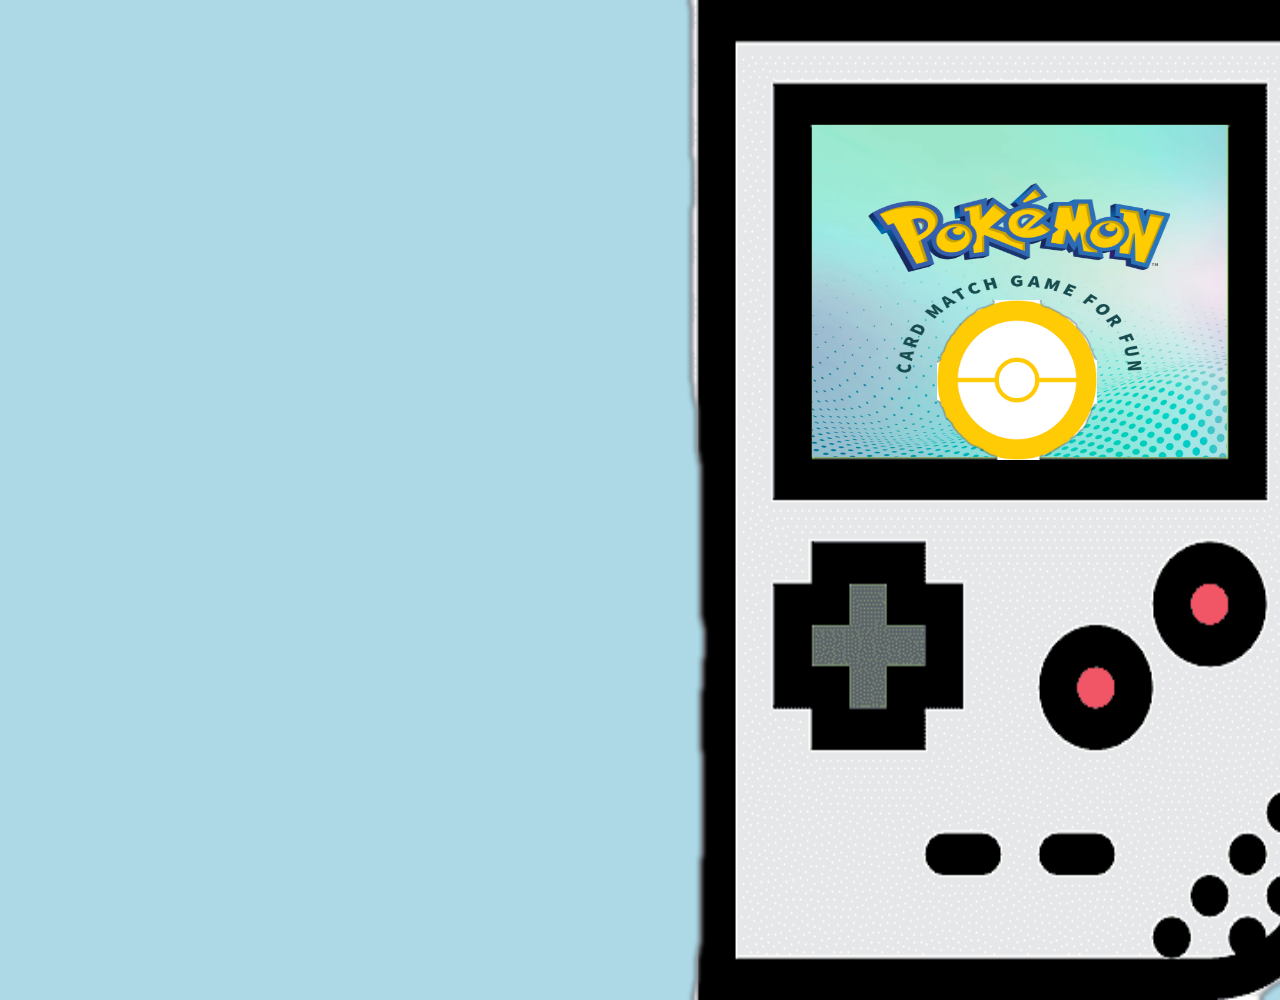
==== startPage.html @ 0a220cbc "add a start page" ====
<!DOCTYPE html>
<html lang="en">
<head>
  <meta charset="utf-8">
  <meta name="viewport" content="width=device-width, initial-scale=1.0"> 
  <title>Start Page</title>
  <link rel="stylesheet" href="style.css">     
</head>
<body>
<section id="title-img-holder">   
<img src="assets/game-console.png" id="holder">
<img src="assets/startPageBackground.png" id="start-page-background">
    <a id="start-btn" href="index.html">
        <img src="assets/start-btn.png" id="start-btn-img" >
    </a>
</section>
 
</body>
</html>
---- style.css ----
/*start page CSS*/

#title-img-holder {
    display: flex;
}

#holder {
    margin: auto;
    position: absolute;
    width: 1600px;
    height: 1000px;
    left: 220px;
}

#start-page-background {
    position: relative;
    width: 415px;
    height: 332px;
    top: 125px;
    left: 812px;
}

#start-btn-img {
    position: relative;
    width: 160px;
    height: 160px;
    top: 300px;
    left: 522px;
}

/*some basic CSS for the game page */
* {
    padding: 0;
    margin: 0;
    box-sizing: border-box;
}

/*the whole page*/
body {
    height: 100vh;
    display: flex;
    background: lightblue;
}

/*the game container*/
.memory-game {
    width: 1000px;
    height: 800px;
    position: absolute;
    left: 500px;
    top: 100px;
    display: flex;
    flex-wrap: wrap;
    border: 2px solid rgb(146, 146, 66);
    perspective: 1000px;
}

/*card container*/
.memory-card {
    width: calc(20% - 10px);
    height: calc(25% - 10px);
    display: flex;
    position: relative;
    margin: 5px;
    transform: scale(1);
    transform-style: preserve-3d;
    transition: transform .5s;
}

.memory-card:active {
    transform: scale(.97);
    transition: transform .2s;
}

.memory-card.flip {
    transform: rotateY(180deg);
}

/*cards front and back*/
.front-face,
.back-face {
    width: 100%;
    height: 100%;
    padding: 20px;
    position: absolute;
    border-radius: 5px;
    background-color: rgb(79, 72, 173);
    backface-visibility: hidden;
}

.front-face {
    transform: rotateY(180deg);
}

/*pokemon picture*/
img {
    width: 196px;
}

/*title-image*/
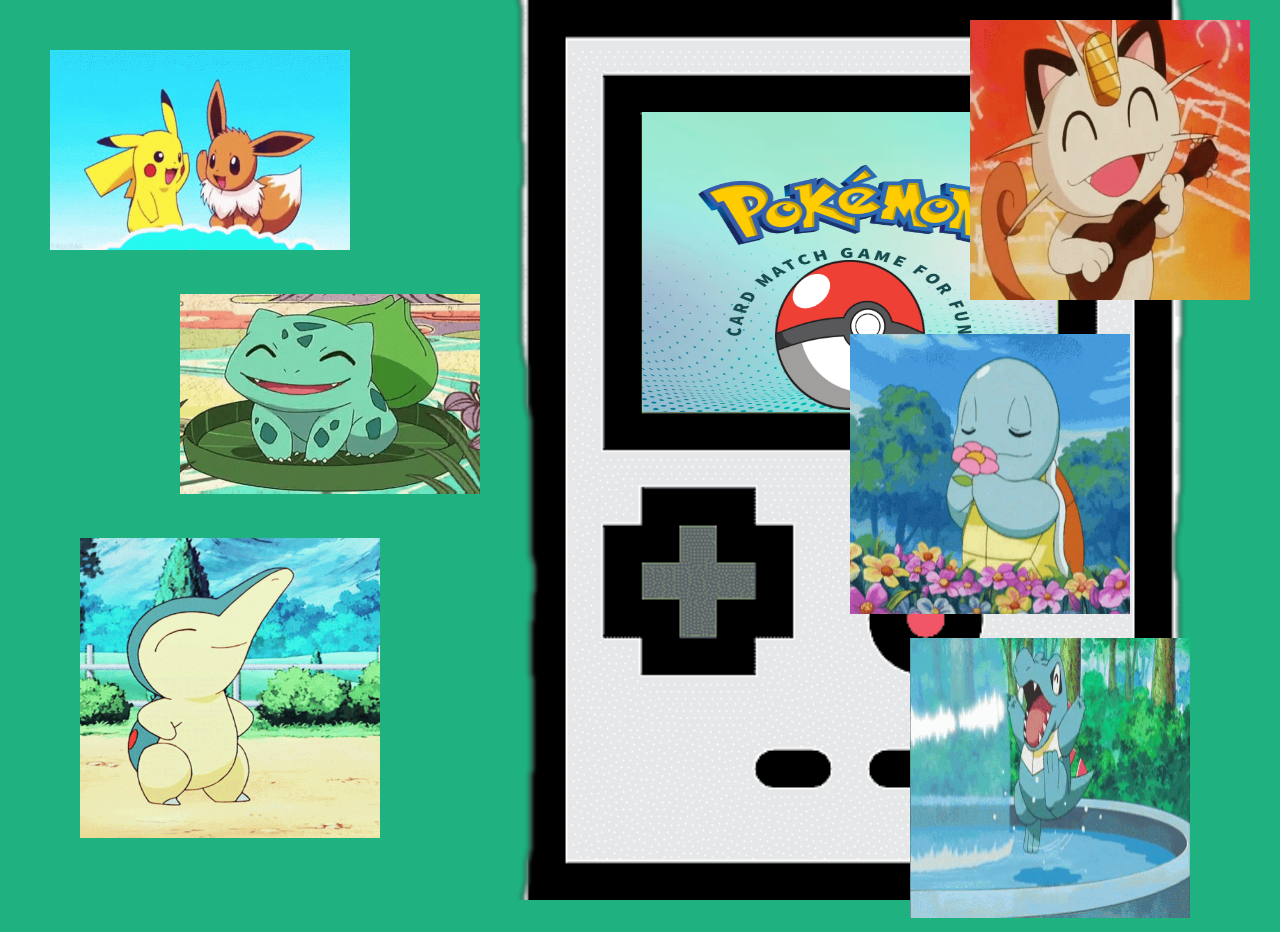
==== commit d7a28b38: "finishing the start page" ====
--- a/startPage.html
+++ b/startPage.html
@@ -4,16 +4,41 @@
   <meta charset="utf-8">
   <meta name="viewport" content="width=device-width, initial-scale=1.0"> 
   <title>Start Page</title>
-  <link rel="stylesheet" href="style.css">     
+  <link rel="stylesheet" href="openPage.css">     
 </head>
 <body>
-<section id="title-img-holder">   
-<img src="assets/game-console.png" id="holder">
-<img src="assets/startPageBackground.png" id="start-page-background">
+  <div class="leftside-img">
+    <div class="leftside-img-one">
+      <img class="pikachu-eevee" src="assets/eevee-pikachu.gif">
+    </div>
+    <div class="leftside-img-two">
+      <img class="happy-bulbasaur" src="assets/bulbasaur-pokemon.gif">
+    </div>
+    <div class="leftside-img-three"></div>
+      <img class="cyndaquil" src="assets/cyndaquil-pokemon.gif">
+  </div>
+  </div>
+  <div class="center-box">
+  <div class="game-controls">
+    <img src="assets/game-console.png" id="gaming-console">
+  </div>
+  <div class="background-box">
+    <img src="assets/startPageBackground.png" id="start-page-background">
     <a id="start-btn" href="index.html">
-        <img src="assets/start-btn.png" id="start-btn-img" >
+        <img src="assets/pokeball-placeholder.png" id="start-btn-img" >
     </a>
-</section>
- 
+  </div>
+  </div>
+  <div class="rightside-img">
+    <div class="rightside-img-one">
+      <img class="meowth" src="assets/meowth-team-rocket.gif">
+    </div>
+    <div class="rightside-img-two">
+      <img class="squirtle" src="assets/spring.gif">
+    </div>
+    <div class="rightside-img-three">
+    <img class="totodile" src="assets/pokemon-totodile.gif">
+    </div>
+  </div>
 </body>
 </html>--- a/openPage.css
+++ b/openPage.css
@@ -0,0 +1,112 @@
+/*start page CSS*/
+body {
+    margin:0;
+    padding: 0;
+    display: flex;
+    flex-direction: row;
+    flex-grow: 3;
+    justify-content: space-between;
+    flex-wrap: nowrap;
+    background-color:rgb(32, 177, 129);
+}
+
+#gaming-console {
+    margin: 0;
+    position: absolute;
+    width: 1600px;
+    height: 900px;
+    left: 50px;
+}
+
+#start-page-background {
+    position: absolute;
+    width: 415px;
+    height: 300px;
+    top: 112px;
+    left: 642px;
+}
+
+#start-btn-img {
+    position: absolute;
+    width: 150px;
+    height: 150px;
+    top: 260px;
+    left: 775px;
+}
+
+#bgm-ctrl {
+    position: relative;
+    display: flex;
+    left: 850px;
+}
+
+.rightside-img {
+    position: absolute;
+    display: block;
+    margin: 0;
+    width: 350px;
+    height: auto;
+    right: 100px;
+}
+
+.leftside-img {
+    position: absolute;
+    display: block;
+    margin: 0;
+    width: 350px;
+    height: auto;
+}
+
+.pikachu-eevee {
+    position: relative;
+    width: 300px;
+    height: 200px;
+    left: 50px;
+    margin-top:50px;
+    margin-bottom: 20px;
+}
+
+.happy-bulbasaur {
+    position: relative;
+    width: 300px;
+    height: 200px;
+    left: 180px;
+    margin-top:20px;
+    margin-bottom: 20px;
+}
+
+.cyndaquil {
+    position: relative;
+    width: 300px;
+    height: 300px;
+    left: 80px;
+    margin-top:20px;
+    margin-bottom: 20px;
+}
+
+.meowth {
+    position: relative;
+    width: 280px;
+    height: 280px;
+    right: -140px;
+    margin-top:20px;
+    margin-bottom: 20px;
+}
+
+.squirtle {
+    position: relative;
+    width: 280px;
+    height: 280px;
+    right: -20px;
+    margin-top:10px;
+    margin-bottom: 10px;
+}
+
+.totodile {
+    position: relative;
+    width: 280px;
+    height: 280px;
+    right: -80px;
+    margin-top:10px;
+    margin-bottom: 10px;
+}
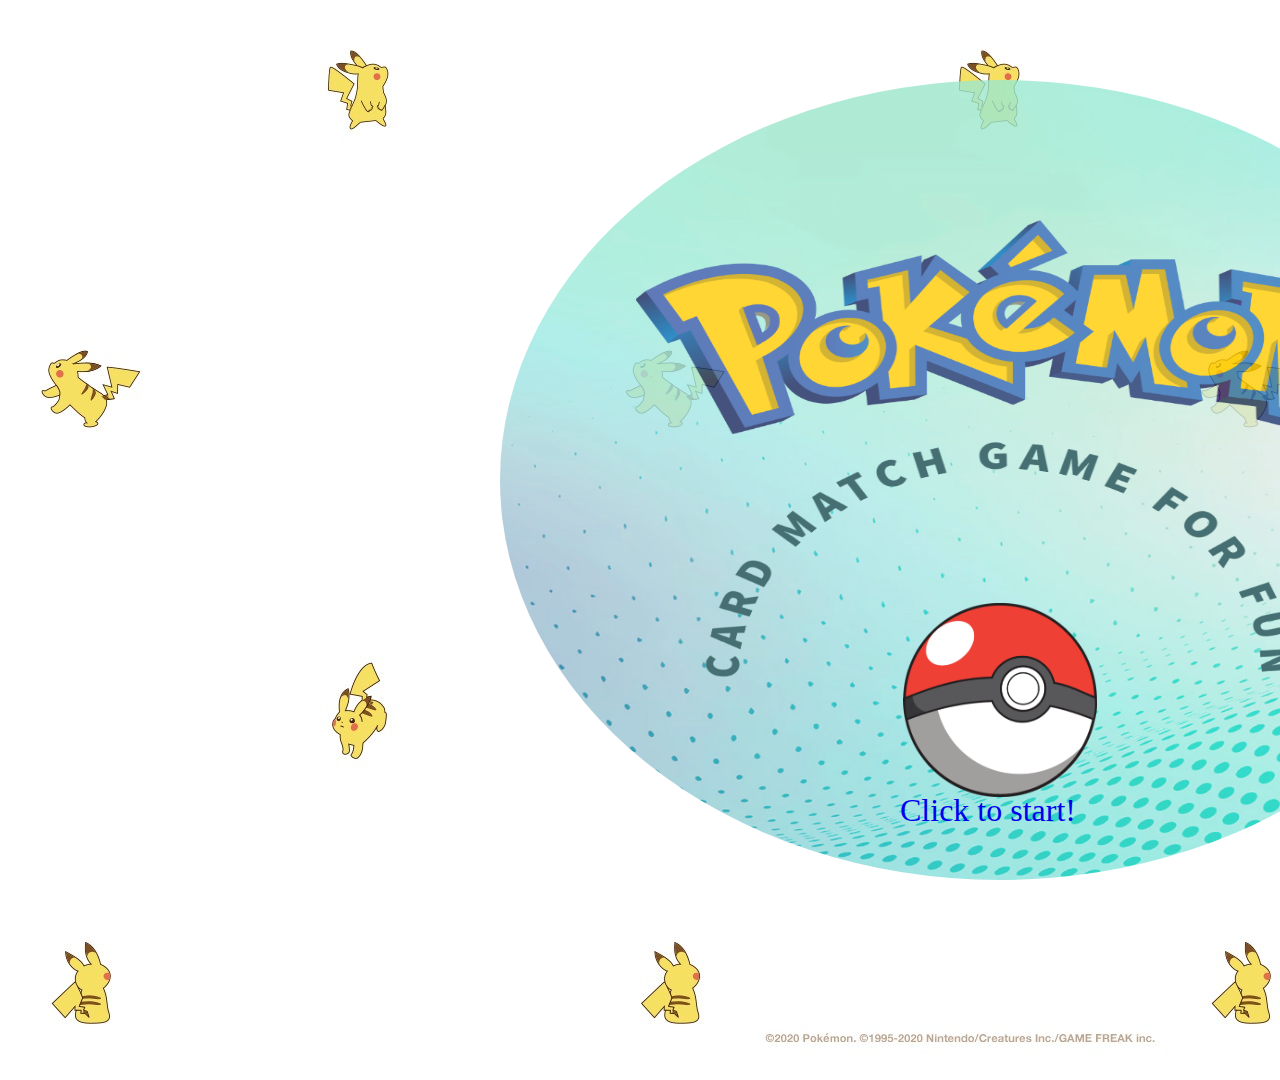
==== commit 58386fa5: "change the start page style" ====
--- a/startPage.html
+++ b/startPage.html
@@ -7,37 +7,14 @@
   <link rel="stylesheet" href="openPage.css">     
 </head>
 <body>
-  <div class="leftside-img">
-    <div class="leftside-img-one">
-      <img class="pikachu-eevee" src="assets/eevee-pikachu.gif">
-    </div>
-    <div class="leftside-img-two">
-      <img class="happy-bulbasaur" src="assets/bulbasaur-pokemon.gif">
-    </div>
-    <div class="leftside-img-three"></div>
-      <img class="cyndaquil" src="assets/cyndaquil-pokemon.gif">
-  </div>
-  </div>
-  <div class="center-box">
-  <div class="game-controls">
-    <img src="assets/game-console.png" id="gaming-console">
-  </div>
   <div class="background-box">
+    <img src="assets/scene1.jpg" id="scene">
+    <div class="container">
     <img src="assets/startPageBackground.png" id="start-page-background">
     <a id="start-btn" href="index.html">
-        <img src="assets/pokeball-placeholder.png" id="start-btn-img" >
+        <img src="assets/pokeball-placeholder.png" id="start-btn-img">
+        <P class="guide">Click to start!</P>
     </a>
-  </div>
-  </div>
-  <div class="rightside-img">
-    <div class="rightside-img-one">
-      <img class="meowth" src="assets/meowth-team-rocket.gif">
-    </div>
-    <div class="rightside-img-two">
-      <img class="squirtle" src="assets/spring.gif">
-    </div>
-    <div class="rightside-img-three">
-    <img class="totodile" src="assets/pokemon-totodile.gif">
     </div>
   </div>
 </body>
--- a/openPage.css
+++ b/openPage.css
@@ -3,110 +3,42 @@
     margin:0;
     padding: 0;
     display: flex;
-    flex-direction: row;
-    flex-grow: 3;
-    justify-content: space-between;
-    flex-wrap: nowrap;
-    background-color:rgb(32, 177, 129);
 }
 
-#gaming-console {
-    margin: 0;
+#scene {
+    background-image: url(assets/scene1.jpg);
+    background-size: cover;
     position: absolute;
-    width: 1600px;
-    height: 900px;
-    left: 50px;
 }
 
 #start-page-background {
     position: absolute;
-    width: 415px;
-    height: 300px;
-    top: 112px;
-    left: 642px;
+    width: 1000px;
+    height: 800px;
+    top: 80px;
+    left: 500px;
+    opacity: 0.8;
+    border-radius: 50%;
 }
 
 #start-btn-img {
     position: absolute;
-    width: 150px;
-    height: 150px;
-    top: 260px;
-    left: 775px;
+    width: 200px;
+    height: 200px;
+    top: 600px;
+    left: 900px;
+    transform: scale(.97);
+    transition: transform .2s;
 }
 
-#bgm-ctrl {
-    position: relative;
-    display: flex;
-    left: 850px;
+.guide {
+    position: absolute;
+    top: 760px;
+    left: 900px;
+    font-size: 2em;
 }
 
-.rightside-img {
-    position: absolute;
-    display: block;
-    margin: 0;
-    width: 350px;
-    height: auto;
-    right: 100px;
-}
 
-.leftside-img {
-    position: absolute;
-    display: block;
-    margin: 0;
-    width: 350px;
-    height: auto;
-}
 
-.pikachu-eevee {
-    position: relative;
-    width: 300px;
-    height: 200px;
-    left: 50px;
-    margin-top:50px;
-    margin-bottom: 20px;
-}
 
-.happy-bulbasaur {
-    position: relative;
-    width: 300px;
-    height: 200px;
-    left: 180px;
-    margin-top:20px;
-    margin-bottom: 20px;
-}
 
-.cyndaquil {
-    position: relative;
-    width: 300px;
-    height: 300px;
-    left: 80px;
-    margin-top:20px;
-    margin-bottom: 20px;
-}
-
-.meowth {
-    position: relative;
-    width: 280px;
-    height: 280px;
-    right: -140px;
-    margin-top:20px;
-    margin-bottom: 20px;
-}
-
-.squirtle {
-    position: relative;
-    width: 280px;
-    height: 280px;
-    right: -20px;
-    margin-top:10px;
-    margin-bottom: 10px;
-}
-
-.totodile {
-    position: relative;
-    width: 280px;
-    height: 280px;
-    right: -80px;
-    margin-top:10px;
-    margin-bottom: 10px;
-}
